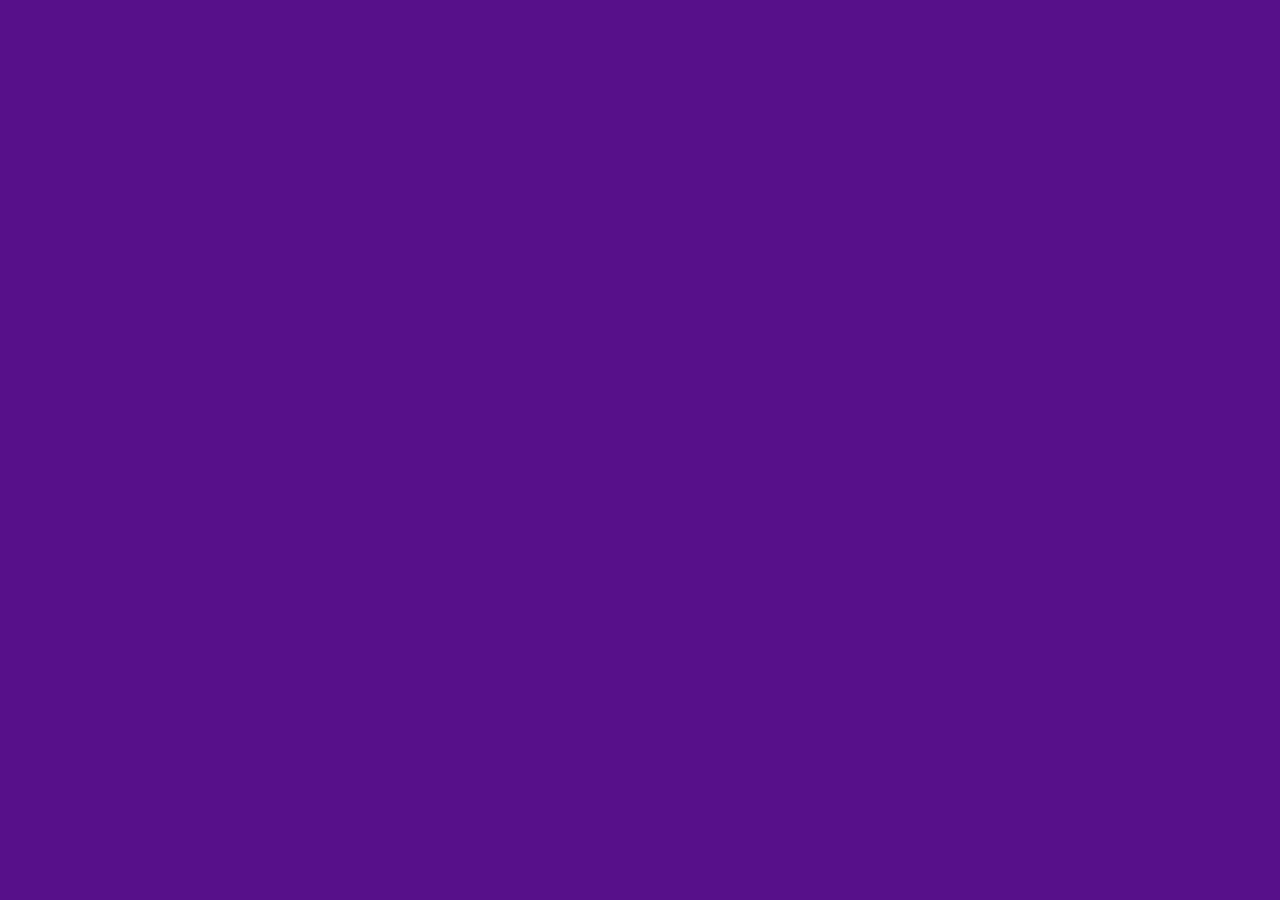
==== art.html @ 15acb727 "not yet" ====
<!DOCTYPE html>
<html lang="en">
<head>
    <meta charset="UTF-8">
    <meta http-equiv="X-UA-Compatible" content="IE=edge">
    <meta name="viewport" content="width=device-width, initial-scale=1.0">
    <title>Art</title>


       <!-- fonts -->
       <link rel="preconnect" href="https://fonts.googleapis.com">
       <link rel="preconnect" href="https://fonts.gstatic.com" crossorigin>
       <link href="https://fonts.googleapis.com/css2?family=IBM+Plex+Sans+Arabic&display=swap" rel="stylesheet">
       
           <!-- CSS only -->
       <link href="https://cdn.jsdelivr.net/npm/bootstrap@5.2.2/dist/css/bootstrap.min.css" rel="stylesheet" integrity="sha384-Zenh87qX5JnK2Jl0vWa8Ck2rdkQ2Bzep5IDxbcnCeuOxjzrPF/et3URy9Bv1WTRi" crossorigin="anonymous">
</head>
<body style="background-color: #571089; background-size: 100%;">
    
</body>
</html>
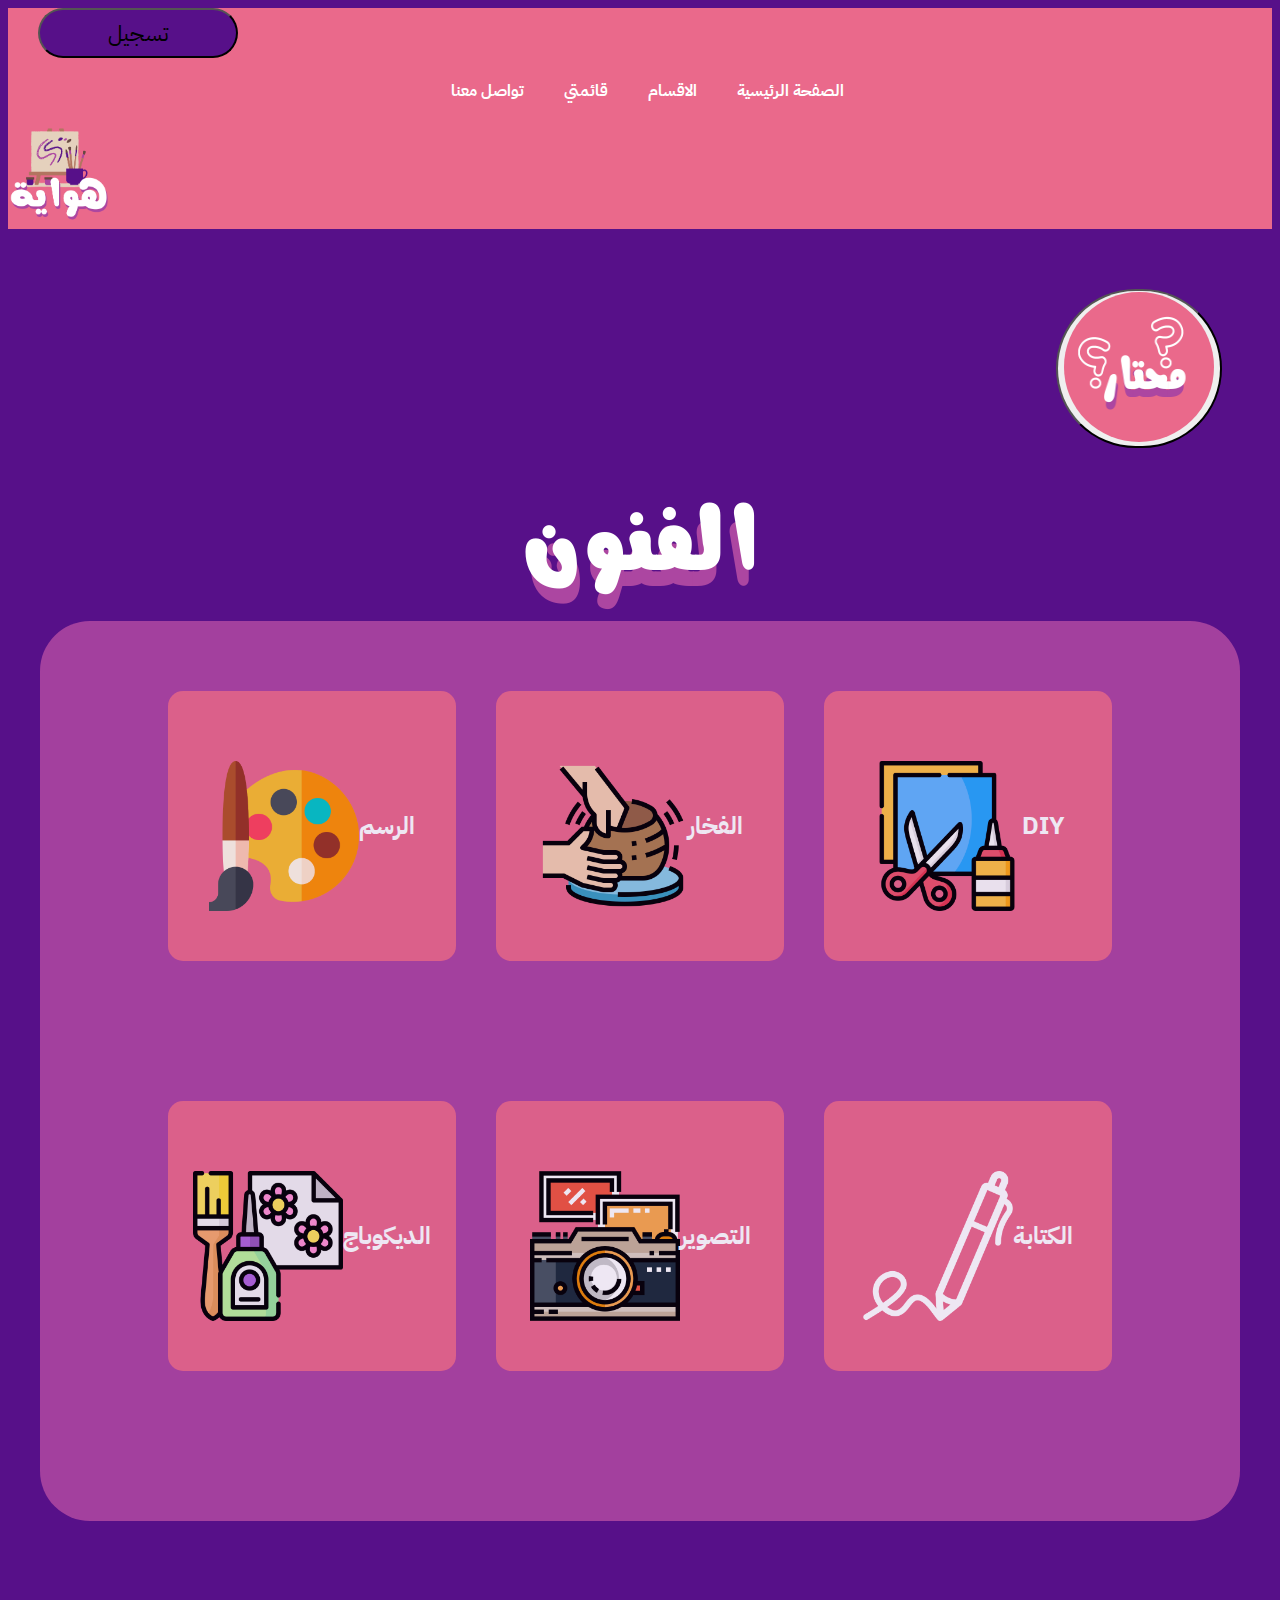
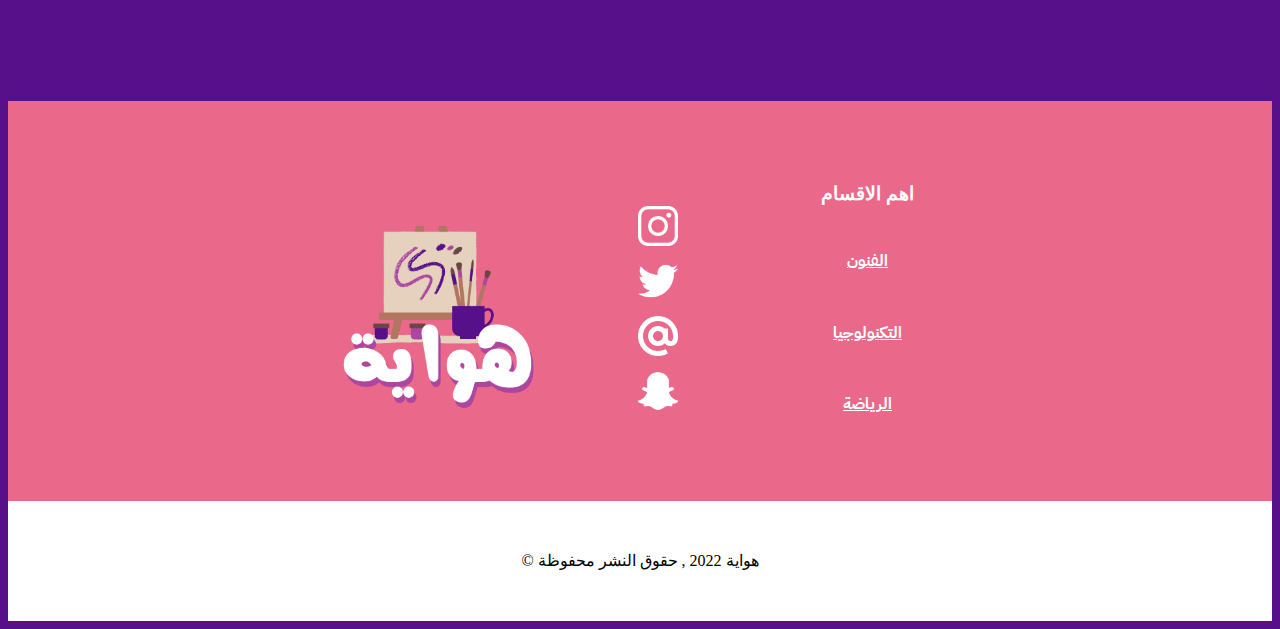
==== commit cd441ad5: "not yet" ====
--- a/art.html
+++ b/art.html
@@ -7,6 +7,7 @@
     <meta name="viewport" content="width=device-width, initial-scale=1.0">
     <title>Art</title>
 
+    <link rel="stylesheet" href="./style.css">
 
        <!-- fonts -->
        <link rel="preconnect" href="https://fonts.googleapis.com">
@@ -17,6 +18,167 @@
        <link href="https://cdn.jsdelivr.net/npm/bootstrap@5.2.2/dist/css/bootstrap.min.css" rel="stylesheet" integrity="sha384-Zenh87qX5JnK2Jl0vWa8Ck2rdkQ2Bzep5IDxbcnCeuOxjzrPF/et3URy9Bv1WTRi" crossorigin="anonymous">
 </head>
 <body style="background-color: #571089; background-size: 100%;">
+
+
+       <!-- nav bar -->
+       <nav id="toppage" class="navbar navbar-expand-lg" style="background-color: #EA698B ;">
+        <div class="container-fluid">
+
+            <button id="signup" style="background-color: #571089 ; border-radius: 50px; width: 200px; height: 50px; font-size: 22px; font-family: 'IBM Plex Sans Arabic', sans-serif; margin-left: 30px;" type="button" class="btn btn-dark">تسجيل</button>
+
+          <div class="test">
+
+            <a id="main" style="text-decoration:none ;" href="./index.html"><h4 class="navtext">الصفحة الرئيسية</h4></a>
+            
+            <a style="text-decoration:none ;" href="#catgo"><h4 class="navtext"> الاقسام</h4></a>
+
+            <a style="text-decoration:none ;" href="./list.html"><h4 class="navtext">قائمتي </h4></a>
+            <a style="text-decoration:none ;" href="#fot"><h4 class="navtext">تواصل معنا </h4></a>
+          </div>
+
+          <a class="navbar-brand" href="./index.html"><img class="ms-3" style="height: 100px ; margin-right: 30px;" src="./Assets/logo_pink.png" alt=""></a>
+
+      </nav>
+
+
+      <div  style=" display: flex; justify-content: end; margin-top:60px; margin-right:50px">
+      <button id="hovborder"><img  style="border-radius: 90px ; width:150px; height: 150px;" src="./Assets/art/pink.png" alt=""></button>
+    </div>
+
+        <!-- title -->
+        <div style=" display: flex; align-items: center; justify-content: center; margin-top: 40px;">
+            <img src="./Assets/hobby.png" alt="">
+            
+          </div>
+
+
+
+          <!-- catagories div contanier -->
+      <div id="catgo" class="container-xxl" style="background-color:#AC46A1;  opacity: 90%; width: 1200px; height: 900px; border-radius: 50px; display: flex; align-items: center; flex-direction: column; margin: auto; margin-top: 0px; ">
+
+
+        <!-- line1 -->
+        <div class="lines">
+         <!-- card1 -->
+         <a href="./art.html" style="text-decoration: none;">
+        <div class="card" style="width: 18rem; background-color: #EA698B; display: flex; align-items: center; justify-content: center; height: 270px; border-radius: 15px;">
+            <img style="width: 150px ; height: 150px; margin-top: 20px;" src="./Assets/art/paint-palette.png" class="card-img-top" alt="...">
+            <div class="card-body">
+              <h2 style="color: white;  font-family: 'IBM Plex Sans Arabic', sans-serif;" class="card-title">الرسم</h2>
+            </div>
+          </div>
+        </a>
+
+
+           <!-- card2 -->
+        <div class="card" style="width: 18rem; background-color: #EA698B; display: flex; align-items: center; justify-content: center; margin: 40px;  height: 270px; border-radius: 15px;">
+            <img style="width: 150px ; height: 150px; margin-top: 20px;" src="./Assets/art/porcelain.png" class="card-img-top" alt="...">
+            
+            <div class="card-body">
+              
+              <h2 style="color: white;  font-family: 'IBM Plex Sans Arabic', sans-serif;" class="card-title">الفخار</h2>
+            </div>
+            
+          </div>
+
+           <!-- card3 -->
+        <div class="card" style="width: 18rem; background-color: #EA698B; display: flex; align-items: center; justify-content: center;  height: 270px; border-radius: 15px;">
+            
+            <img style="width: 150px ; height: 150px; margin-top: 20px;" src="./Assets/art/paper-crafts.png" class="card-img-top" alt="...">
+            <div class="card-body">
+                <h2 style="color: white;  font-family: 'IBM Plex Sans Arabic', sans-serif;" class="card-title">DIY</h2>
+            </div>
+          </div>
+
+        </div>
+
+        
+        <!-- line2 -->
+        <div class="lines">
+            <!-- card4 -->
+           <div class="card" style="width: 18rem; background-color: #EA698B; display: flex; align-items: center; justify-content: center; height: 270px; border-radius: 15px;">
+               <img style="width: 150px ; height: 150px; margin-top: 20px;" src="./Assets/art/decoupage.png" class="card-img-top" alt="...">
+               <div class="card-body">
+                 <h2 style="color: white;  font-family: 'IBM Plex Sans Arabic', sans-serif;" class="card-title">الديكوباج</h2>
+               </div>
+             </div>
+   
+   
+              <!-- card5 -->
+           <div class="card" style="width: 18rem; background-color: #EA698B; display: flex; align-items: center; justify-content: center; margin: 40px;  height: 270px; border-radius: 15px;">
+               <img style="width: 150px ; height: 150px; margin-top: 20px;" src="./Assets/art/photography.png" class="card-img-top" alt="...">
+               <div class="card-body">
+                 <h2 style="color: white;  font-family: 'IBM Plex Sans Arabic', sans-serif;" class="card-title">التصوير</h2>
+               </div>
+             </div>
+   
+              <!-- card6 -->
+           <div class="card" style="width: 18rem; background-color: #EA698B; display: flex; align-items: center; justify-content: center;  height: 270px; border-radius: 15px;">
+               <img style="width: 150px ; height: 150px; margin-top: 20px;" src="./Assets/art/signature.png" class="card-img-top" alt="...">
+               <div class="card-body">
+                 <h2 style="color: white;  font-family: 'IBM Plex Sans Arabic', sans-serif;" class="card-title">الكتابة</h2>
+               </div>
+             </div>
+   
+           </div>
+
+
+    </div>
+
+
+
+
+
+
+
+
+
+
+
+
+        <!-- footer -->
+        <footer>
+            <div class="foter" id="fot">
+        
+              <a href="#toppage"><img style="width: 200px ; height:200px; margin-right: 80px; margin-top: 40px; margin-right: 30px;" src="./Assets/logo_pink.png" alt=""></a>
+              
+        
+                <!-- insta -->
+              <div class="contact">
+              <img id="insta" class="conticon" src="./Assets/icons/instagram.png" alt="">
+              <img class="hov" src="./Assets/icons/instagram (1).png" alt="">
+        
+                 <!-- twitter -->
+              <img id="twit" class="conticon" src="./Assets/icons/twitter.png" alt="">
+              <img style="margin-top: 70px;" class="hov" src="./Assets/icons/twitter (1).png" alt="">
+        
+              <!-- email -->
+              <img id="email" class="conticon" src="./Assets/icons/at.png" alt="">
+              <img style="margin-top: 125px;" class="hov" src="./Assets/icons/at (1).png" alt="">
+        
+               <!-- snapchat -->
+              <img id="snap" class="conticon" src="./Assets/icons/snapchat.png" alt="">
+              <img style="margin-top: 180px;" class="hov" src="./Assets/icons/snapchat (1).png" alt="">
+        
+        
+            </div>
+        
+            <!-- catagory links -->
+            <div class="contactt">
+              <h3 style="color: white" >اهم الاقسام </h3>
+            <a class="footerlinks" href="./art.html"><h4 class="footerlinks">الفنون</h4></a>
+            <a class="footerlinks" href="./art.html"><h4 class="footerlinks">التكنولوجيا</h4></a>
+            <a class="footerlinks" href="./art.html"><h4 class="footerlinks">الرياضة</h4></a>
+        
+          </div>
+        
+        
+          <!-- copyright -->
+            </div>
+            <div style="background-color:white; display: flex; justify-content: center; align-items: center; height: 120px;">
+              <h7 style="padding: 50px; color: black;">© هواية 2022 , حقوق النشر محفوظة</h7>
+            </div>
+          </footer>
     
 </body>
 </html>--- a/style.css
+++ b/style.css
@@ -0,0 +1,148 @@
+
+.lines{
+
+    display: flex; 
+    padding: 30px;
+     justify-content: space-between; 
+     align-items: baseline;
+}
+
+.test{
+
+    margin: auto;
+    display: flex;
+    justify-content: center;
+    align-items: center;
+    flex-direction: row-reverse;
+}
+
+.navtext{
+    color: white;
+    font-family: 'IBM Plex Sans Arabic', sans-serif;
+    margin-left: 40px;
+    
+}
+
+#main{
+
+    margin-right: 25px;
+}
+
+.navtext:hover{
+    color: #571089;
+    transition: 0.2s;
+    
+}
+
+#signup:hover{
+
+    background:white;
+    border-color: white;
+    border-width: 2px;
+    
+}
+
+.foter{
+
+    display: flex;
+    align-items: center;
+    justify-content: center;
+    background-color: #EA698B;
+    width: 100%;
+    height: 400px;
+    margin-top: 180px;
+
+    
+}
+
+.conticon{
+
+    width: 40px;
+    height: 40px;
+    margin-top: 15px;
+}
+
+
+.contact{
+
+    display: flex;
+    flex-direction: column;
+    width: 55px;
+    flex-wrap: wrap;
+    margin-left: 70px;
+    margin-right: 70px;
+    
+}
+
+
+.footerlinks{
+
+    font-family: 'IBM Plex Sans Arabic', sans-serif;
+    color: white;
+    text-decoration: underline;
+    margin-top: 13px;
+}
+
+.footerlinks:hover{
+
+    color: #571089;
+    transition: 0.5s;
+}
+
+.contactt{
+
+    display: flex;
+    flex-direction: column;
+    width: 150px;
+    flex-wrap: wrap;
+    align-items: center;
+    justify-content: center;
+    margin-left: 30px;
+    
+}
+
+
+
+#insta{
+    position: relative;
+}
+#twit{
+    position: relative;
+}
+#email{
+    position: relative;
+}
+#snap{
+    position: relative;
+}
+
+.hov{
+   
+    position: absolute;
+    width: 40px;
+    height: 40px;
+    margin-top: 15px;
+    opacity: 0;
+    
+    
+}
+
+.hov:hover {
+
+    opacity: 1;
+    transition: 0.5s;
+   
+    }
+
+    #hovborder{
+    border-radius: 90px ; 
+    
+}
+    #hovborder:hover{
+        
+        border-color: white;
+        border-width: 2px;
+    }
+
+
+
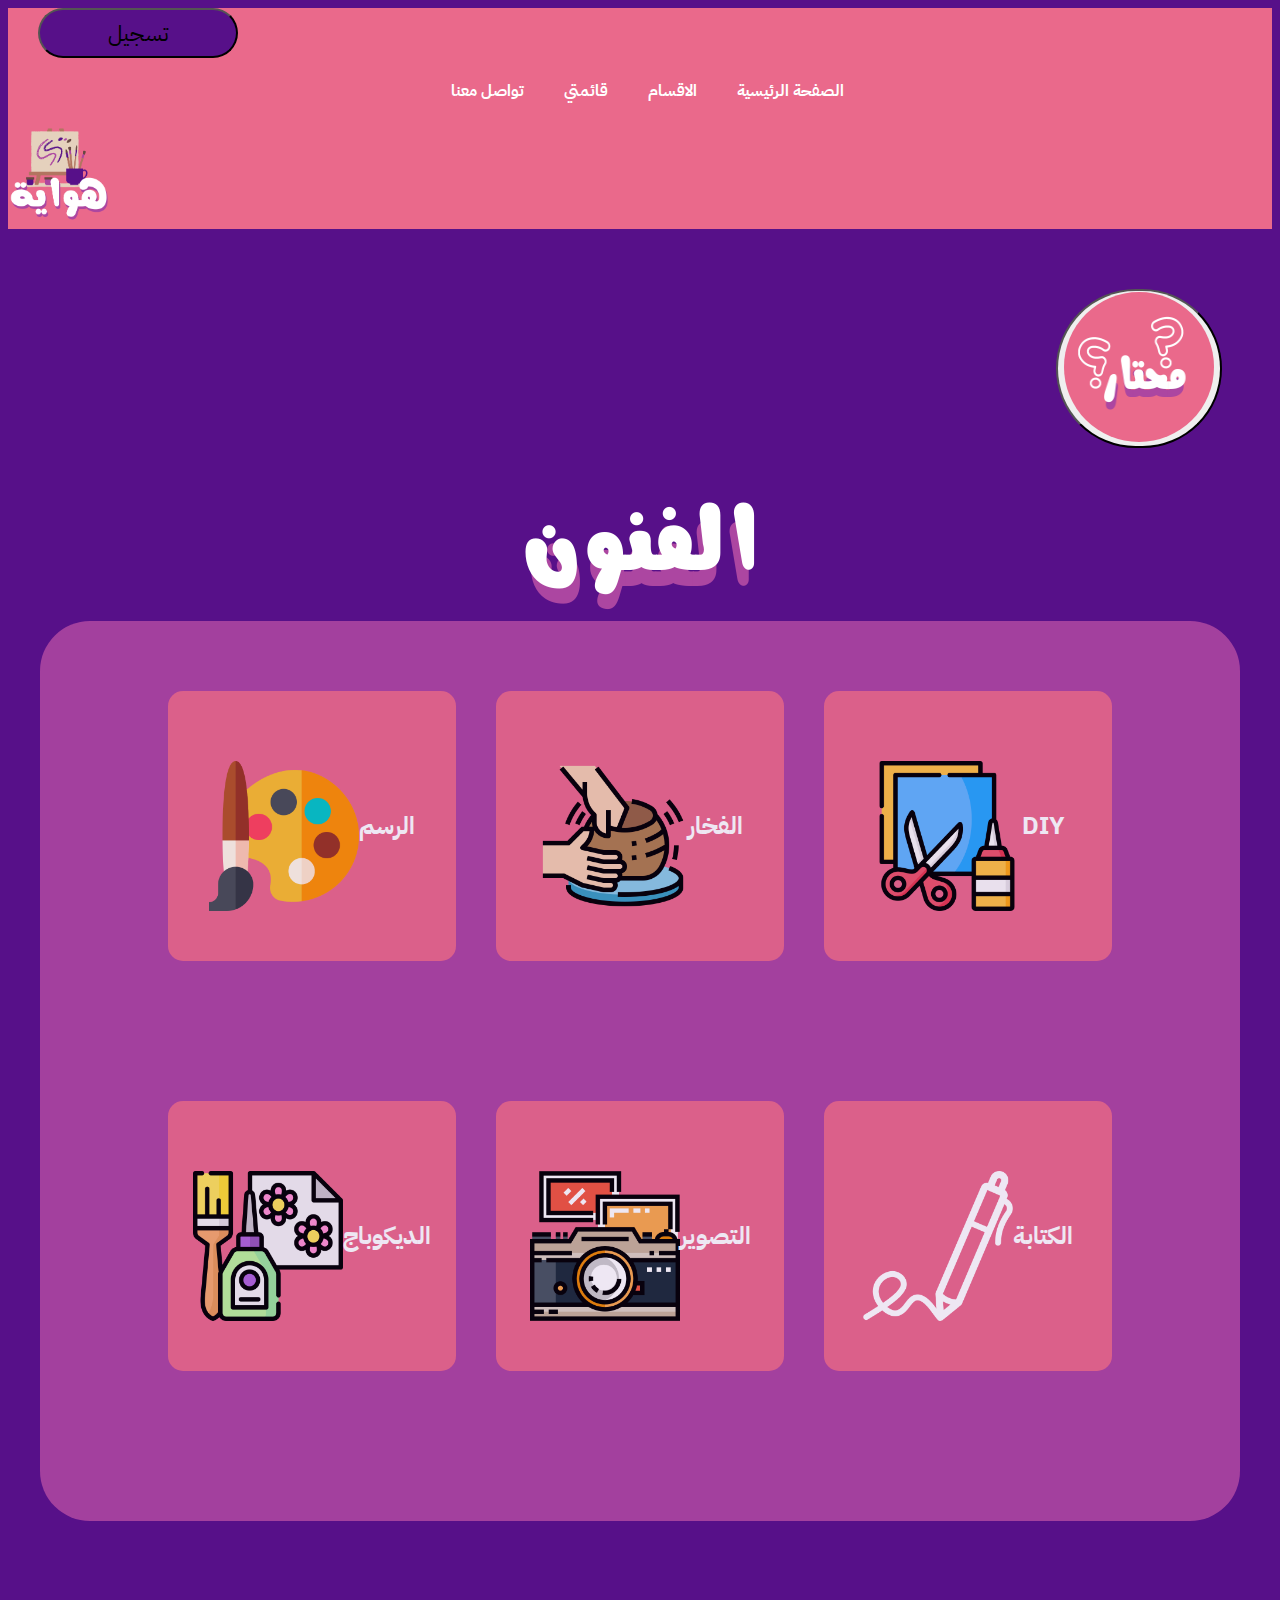
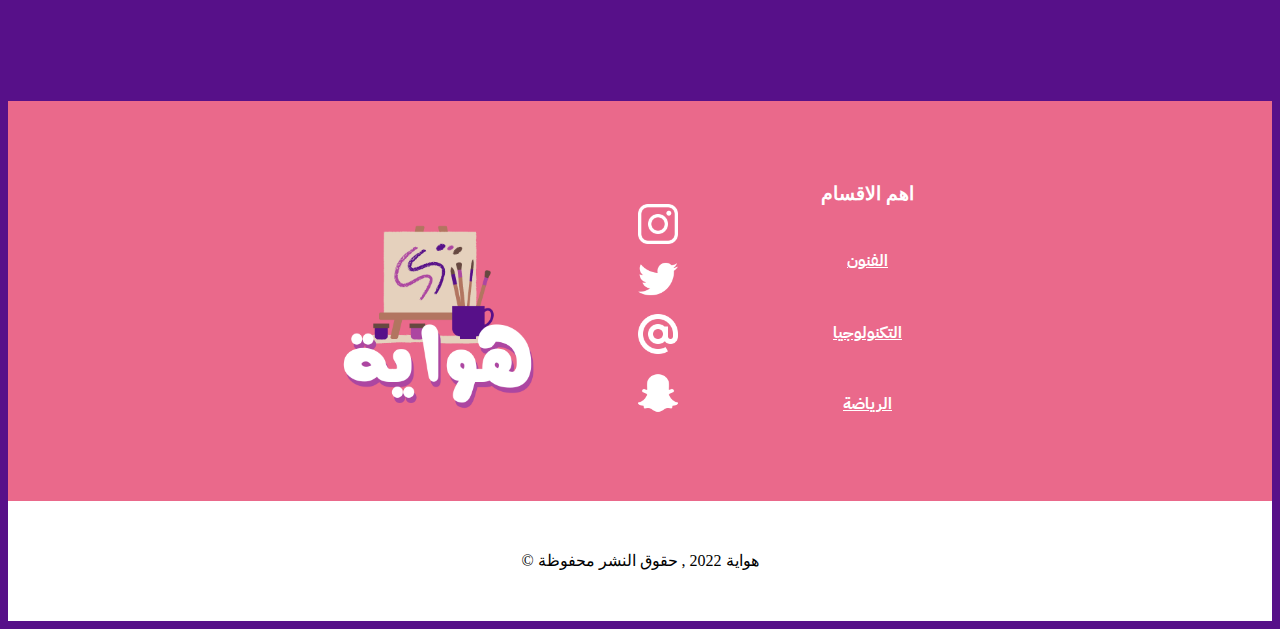
==== commit ead13531: "d" ====
--- a/art.html
+++ b/art.html
@@ -42,7 +42,7 @@
 
 
       <div  style=" display: flex; justify-content: end; margin-top:60px; margin-right:50px">
-      <button id="hovborder"><img  style="border-radius: 90px ; width:150px; height: 150px;" src="./Assets/art/pink.png" alt=""></button>
+      <button id="hovborder"><a href=""><img  style="border-radius: 90px ; width:150px; height: 150px;" src="./Assets/art/pink.png" alt=""></a></button>
     </div>
 
         <!-- title -->
@@ -60,7 +60,7 @@
         <!-- line1 -->
         <div class="lines">
          <!-- card1 -->
-         <a href="./art.html" style="text-decoration: none;">
+         <a href="./painting.html" style="text-decoration: none;">
         <div class="card" style="width: 18rem; background-color: #EA698B; display: flex; align-items: center; justify-content: center; height: 270px; border-radius: 15px;">
             <img style="width: 150px ; height: 150px; margin-top: 20px;" src="./Assets/art/paint-palette.png" class="card-img-top" alt="...">
             <div class="card-body">
@@ -153,8 +153,12 @@
               <img style="margin-top: 70px;" class="hov" src="./Assets/icons/twitter (1).png" alt="">
         
               <!-- email -->
-              <img id="email" class="conticon" src="./Assets/icons/at.png" alt="">
-              <img style="margin-top: 125px;" class="hov" src="./Assets/icons/at (1).png" alt="">
+              <a href="mailto:info.hewaya.com">
+                <img id="email" class="conticon" src="./Assets/icons/at.png" alt="">
+                </a>
+                <a class="hovv" href="mailto:info.hewaya.com">
+                <img style="margin-top: 125px;" class="hov" src="./Assets/icons/at (1).png" alt="">
+              </a>
         
                <!-- snapchat -->
               <img id="snap" class="conticon" src="./Assets/icons/snapchat.png" alt="">
--- a/style.css
+++ b/style.css
@@ -145,4 +145,84 @@
     }
 
 
-
+    .opt{
+
+        display: flex;
+        align-items: baseline;
+        justify-content: center;
+        flex-wrap: wrap;
+        padding-top: 100px;
+        width: 80rem;
+        margin: auto;
+    }
+
+    .det{
+         color: white;
+         visibility: visible;
+    }
+
+    .btnicon{
+
+        width: 20px;
+        height: 20px;
+    }
+
+.cot{
+
+    border-radius: 130px;
+    width: 230px;
+    height: 230px;
+    margin-bottom: 15px;
+    opacity: 95%;
+}
+
+.coppp{
+
+   margin-right: 50px;
+   display: flex;
+   flex-direction: column;
+   align-items: center;
+}
+
+h3 , h5 {
+
+    color: white;
+}
+
+.cot:hover{
+     box-shadow: rgba(0, 0, 0, 0.25) 0px 54px 55px, rgba(0, 0, 0, 0.12) 0px -12px 30px, rgba(0, 0, 0, 0.12) 0px 4px 6px, rgba(0, 0, 0, 0.17) 0px 12px 13px, rgba(0, 0, 0, 0.09) 0px -3px 5px;
+     transition: 0.4s;
+     
+}
+
+.ma{
+
+    display: flex;
+    align-items: center;
+    margin: auto;
+}
+
+.mppp{
+    margin-top: 30px;
+}
+
+.hovv{
+   
+    position: absolute;
+    width: 40px;
+    height: 40px;
+    margin-top: 0px;
+    opacity: 0;
+    
+    
+}
+
+.hovv:hover {
+
+    opacity: 1;
+    transition: 0.5s;
+   
+    }
+
+
+
